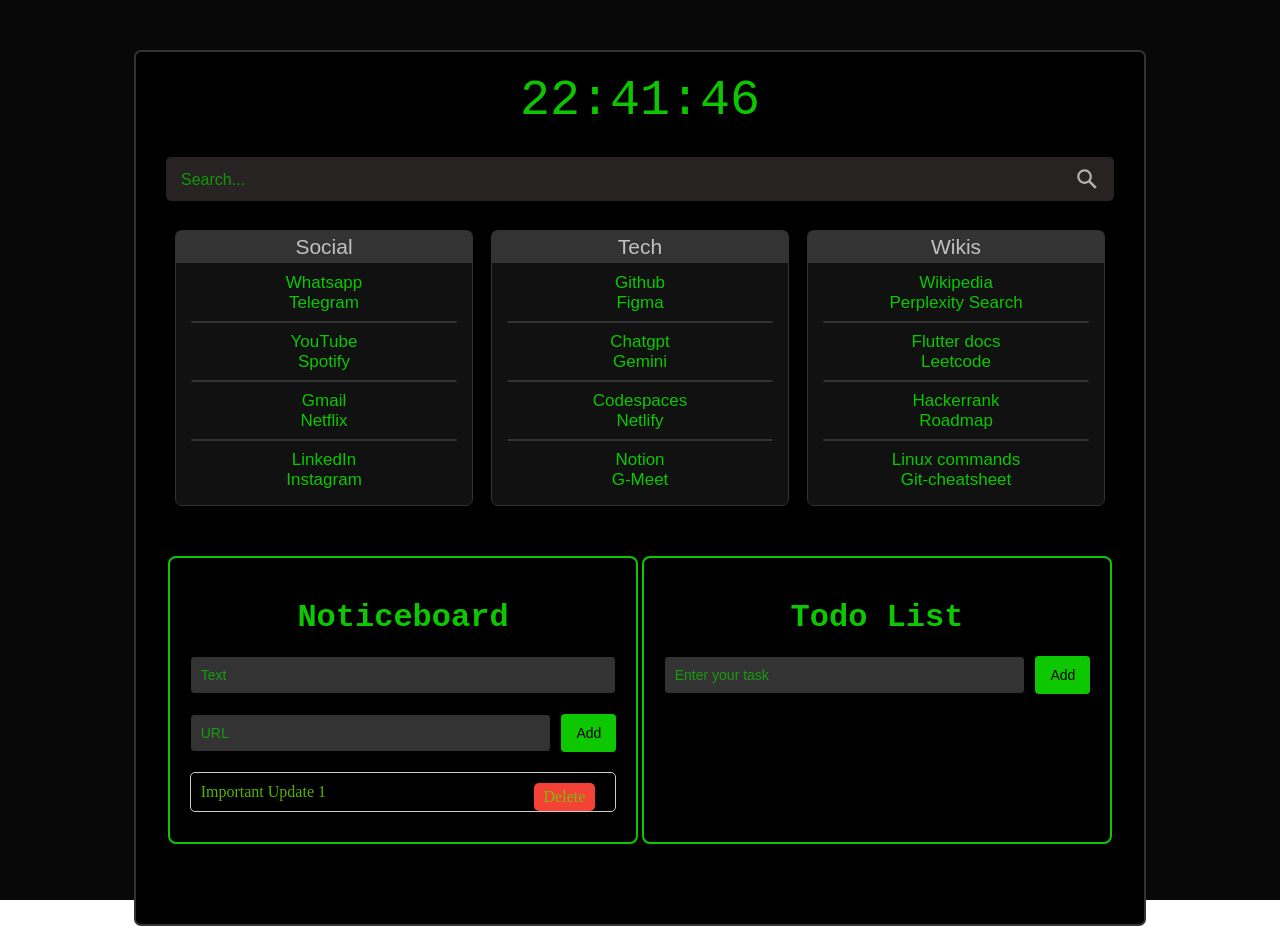
==== index.html @ 8aa5c011 "homepage to index" ====
<!DOCTYPE html>
<html lang="en" class="">

<head>
    <meta charset="UTF-8" />
    <title>Home</title>
    <link rel="icon" href="./img/icon.png">
    <link rel="stylesheet" href="css/variables.css">
    <link rel="stylesheet" href="css/main.css">
    <link rel="stylesheet" href="css/search-engines.css">
    <link rel="stylesheet" href="css/todo.css">
    <link rel="stylesheet" href="css/settings.css">
    <link rel="stylesheet" href="css/movable-window.css">
    <script>
           function addLink() {
                const urlInput = document.getElementById('url');
                const textInput = document.getElementById('text');
                const url = urlInput.value;
                const text = textInput.value;

                if (url && text) {
                    const ul = document.querySelector('.noticeboard ul');
                    const li = document.createElement('li');
                    const a = document.createElement('a');
                    a.href = url;
                    a.target = '_blank';
                    a.textContent = text;

                    const deleteBtn = document.createElement('a');
                    deleteBtn.textContent = 'Delete';
                    deleteBtn.className = 'delete-btn';
                    deleteBtn.href = '#';
                    deleteBtn.onclick = function (e) {
                        e.preventDefault();
                        ul.removeChild(li);
                    };

                    li.appendChild(a);
                    li.appendChild(deleteBtn);
                    ul.appendChild(li);

                    urlInput.value = '';
                    textInput.value = '';
                }
            }

            function addNotice() {
                const textInput = document.getElementById('todo-text');
                const text = textInput.value.trim();

                if (text) {
                    const ul = document.getElementById('todo-list');
                    const li = document.createElement('li');
                    li.textContent = text;

                    const deleteBtn = document.createElement('a');
                    deleteBtn.textContent = ' Delete';
                    deleteBtn.className = 'delete-btn';
                    deleteBtn.href = '#';
                    deleteBtn.onclick = function (e) {
                        e.preventDefault();
                        ul.removeChild(li);
                    };

                    li.appendChild(deleteBtn);
                    ul.appendChild(li);

                    textInput.value = '';
                }
            }
    </script>
</head>

<body>
    <!-------------------------- Movable window --------------------------->
    <div id="movable-window">
        <div id="movable-window-drag-region">
            <p id="movable-window-title">Embed player</p>
            <a id="movable-window-close" onclick="hideMovableWindow()">
             #fffffff
                </a>
        </div>
        <div id="embed-video">
            <p>No video to display.</p>
        </div>
    </div>

    <!-------------------------- Main container --------------------------->
    <div class="main-container">

        <!-- Clock and search bar -->
        <div id="clock"></div>
        <div class="search-bar">
            <form role="search" id="search-form" oninput="checkSearchEngine()">
                <div id="search-engine-icon"></div>
                <div id="search-engine-container"></div>
                <input type="search" class="custom-input search-input" id="search-query" name="q" placeholder="Search..." aria-label="Search" />
                <button class="default-button prompt-button">
                        <img src="./img/search.svg" class="undragable" draggable="false">
                    </button>
            </form>
        </div>

        <!-- Bookmarks -->
        <div class="bookmarks">
            <div class="list-column">
                <div class="list-title">Social</div>
                <div class="list-items">
                    <a href="https://web.whatsapp.com">Whatsapp</a><br>
                                        <a href="https://web.telegram.org/k/">Telegram</a><br>

                    <hr>
                    <a href="https://www.youtube.com/">YouTube</a><br>
                    <a href="https://open.spotify.com/collection/tracks">Spotify</a><br>
                    <hr><a href="https://mail.google.com/mail/u/0/">Gmail</a><br>

                    <a href="https://news.ycombinator.com/">Netflix</a><br>
                    
                    <hr><a href="https://www.linkedin.com/feed/">LinkedIn</a><br>
                    
                    <a href="https://www.instagram.com/">Instagram</a><br>
                </div>
            </div>
            <div class="list-column">
                <div class="list-title">Tech</div>
                <div class="list-items">
                    <a href="https://github.com/">Github</a><br>
                     <a href="https://www.figma.com/">Figma</a><br>

                    <hr>
                    <a href="https://chatgpt.com/">Chatgpt</a><br>
                    <a href="https://gemini.google.com/app">Gemini</a><br>
                    <hr>
                    <a href="https://github.com/codespaces/">Codespaces</a><br>
                    <a href="https://www.netlify.com/">Netlify</a><br>
                <hr><a href="https://www.notion.so/15b8beaad147807ab16eed19de14ab6d?v=15b8beaad14780f3a09a000c6e6e141c">Notion</a><br>
                
                <a href="https://meet.google.com/cir-wqvj-kkv">G-Meet</a><br>
                </div>
            </div>
            <div class="list-column">
                <div class="list-title">Wikis</div>
                <div class="list-items">
                    <a href="https://en.wikipedia.org/wiki/Main_Page">Wikipedia</a><br>
                    
                    <a href="https://www.perplexity.ai/">Perplexity Search </a><br>
                    <hr>
                    <a href="https://docs.flutter.dev/">Flutter docs</a><br>
                    <a href="https://leetcode.com/">Leetcode</a><br>
                    <hr>
                    <a href="https://www.hackerrank.com/">Hackerrank</a><br>
                    <a href="https://roadmap.sh/">Roadmap</a><br>
                    <hr><a href="https://www.guru99.com/linux-commands-cheat-sheet.html">Linux commands</a><br>

                    <a href="https://bloggie.vipinv.me/posts/git-cheatsheet">Git-cheatsheet</a><br>
                </div>
                
            </div>
            
        </div>
<div class="container">
    <div class="noticeboard">
        <h1>Noticeboard</h1>
        <div class="form-group">
            <input type="text" id="text" placeholder="Text">
        </div>
                <div class="form-group">
            <input type="url" id="url" placeholder="URL">
            <button onclick="addLink()">Add</button>
        </div>
        <ul>
                        <li>
                            <a href="https://www.example1.com" target="_blank">Important Update 1</a>
                            <a href="#" class="delete-btn" onclick="this.parentElement.remove()">Delete</a>
                        </li>
                       
        </ul>
    </div>
    
<div class="noticeboard">
    <h1>Todo List</h1>
    <div class="form-group">
        <input type="text" id="todo-text" placeholder="Enter your task">
        <button onclick="addNotice()">Add</button>
    </div>
    <ul id="todo-list"></ul>
</div>
</div>
</div>
</body>




  

    <!-------------------------- Todo container --------------------------->
        
    <!----------------------- Settings container -------------------------->
    <!-- <div id="settings-main-container">
        <div id="settings-background"></div>
        <div id="settings-tab-container">
            <div class="settings-title">Settings</div>
            <div class="setting-item">
                <div class="setting-item-text">Use icons for search engines</div>
                <input id="use-se-icons" class="setting-checkbox" type="checkbox" />
            </div>
            <div class="setting-item">
                <div class="setting-item-text">Capitalize todo items by default</div>
                <input id="capitalize-todos" class="setting-checkbox" type="checkbox" />
            </div>
            <div class="setting-item">
                <div class="setting-item-text">Shorten links by default</div>
                <input id="shorten-links" class="setting-checkbox" type="checkbox" />
            </div>
            <hr>
            <div class="setting-item">
                <div class="setting-item-text">Change the background</div>
                <div>
                    <button class="setting-button" onclick="changeCustomBackground(true)">Apply</button>
                    <button class="setting-button" onclick="changeCustomBackground(false)">Reset</button>
                    <input id="col-background" class="setting-color" type="color" />
                </div>
            </div>
            <div class="setting-item">
                <div class="setting-item-text">Change the highlight color</div>
                <div>
                    <button class="setting-button setting-apply-css">Apply</button>
                    <button class="setting-button setting-reset-css">Reset</button>
                    <input id="css-col-highlight" class="setting-color" type="color" />
                </div>
            </div>
            <div class="setting-item">
                <div class="setting-item-text">Change the highlight hover color</div>
                <div>
                    <button class="setting-button setting-apply-css">Apply</button>
                    <button class="setting-button setting-reset-css">Reset</button>
                    <input id="css-col-highlight-dark" class="setting-color" type="color" />
                </div>
            </div>
            <div class="setting-item">
                <div class="setting-item-text">Change the highlight darker color</div>
                <div>
                    <button class="setting-button setting-apply-css">Apply</button>
                    <button class="setting-button setting-reset-css">Reset</button>
                    <input id="css-col-highlight-darker" class="setting-color" type="color" />
                </div>
            </div>
            <div class="setting-item">
                <div class="setting-item-text">Change the border color</div>
                <div>
                    <button class="setting-button setting-apply-css">Apply</button>
                    <button class="setting-button setting-reset-css">Reset</button>
                    <input id="css-col-border" class="setting-color" type="color" />
                </div>
            </div>
            <div class="setting-item">
                <div class="setting-item-text">Change the input text color</div>
                <div>
                    <button class="setting-button setting-apply-css">Apply</button>
                    <button class="setting-button setting-reset-css">Reset</button>
                    <input id="css-col-input-text" class="setting-color" type="color" />
                </div>
            </div>
            <div class="setting-item">
                <div class="setting-item-text">Change the placeholder color</div>
                <div>
                    <button class="setting-button setting-apply-css">Apply</button>
                    <button class="setting-button setting-reset-css">Reset</button>
                    <input id="css-col-placeholder" class="setting-color" type="color" />
                </div>
            </div>
            <div class="setting-item">
                <div class="setting-item-text">Change the title color</div>
                <div>
                    <button class="setting-button setting-apply-css">Apply</button>
                    <button class="setting-button setting-reset-css">Reset</button>
                    <input id="css-col-title-text" class="setting-color" type="color" />
                </div>
            </div>
            <div class="setting-item">
                <div class="setting-item-text">Change the main section background</div>
                <div>
                    <button class="setting-button setting-apply-css">Apply</button>
                    <button class="setting-button setting-reset-css">Reset</button>
                    <input id="css-col-background" class="setting-color" type="color" />
                </div>
            </div>
            <div class="setting-item">
                <div class="setting-item-text">Change the column background</div>
                <div>
                    <button class="setting-button setting-apply-css">Apply</button>
                    <button class="setting-button setting-reset-css">Reset</button>
                    <input id="css-col-column-background" class="setting-color" type="color" />
                </div>
            </div>
            <div class="setting-item">
                <div class="setting-item-text">Change the search engine background color</div>
                <div>
                    <button class="setting-button setting-apply-css">Apply</button>
                    <button class="setting-button setting-reset-css">Reset</button>
                    <input id="css-col-se-background" class="setting-color" type="color" />
                </div>
            </div>
        </div>
    </div> -->

    <!-------------------------- Settings button -------------------------->
    <!-- <div class="settings-button-container">
        <button id="settings-button" class="default-button">
                <img src="./img/settings.svg" class="undragable" draggable="false">
            </button>
    </div> -->

    <!----------------------------- Scripts ------------------------------->
    <script type="text/javascript" src="js/settings.js"></script>
    <script type="text/javascript" src="js/settings-window.js"></script>
    <script type="text/javascript" src="js/movable-window.js"></script>
    <script type="text/javascript" src="js/clock.js"></script>
    <script type="text/javascript" src="js/search-bar.js"></script>
    <script type="text/javascript" src="js/todo.js"></script>
</body>

</html>
---- css/variables.css ----
/* Changed by the settings */

:root {
    --highlight: #0CC700;
    --highlight-dark: #0CC700;
    --highlight-darker: #500000;
    --border: #333333;
    --input-text: #f2f2f2;
    --input-placeholder: #0CC700;
    /* Text color for column and todo titles */
    --title-text: #c1c1c1;
    /* Section titles, search bar, todo bar, etc. */
    --title-background: var(--border);
    /* Main container background */
    --main-background: #121212;
    /* Bookmark column background */
    --column-background: #111111;
    /* Search engine text */
    --se-text: var(--title-text);
    --se-background: #252525;
}
---- css/main.css ----
/* Use local fonts instead of remote URLs */

@import url('fonts/orbitron/orbitron.css');
@import url('fonts/titillium-web/titillium-web.css');
@import url('fonts/ibm-plex-mono/ibm-plex-mono.css');
body {
    background: #000000 no-repeat center center fixed;
    background-size: cover;
}

hr {
    border: 1.5px solid;
    border-radius: 1px;
    border-color: var(--border);
}
.container {
    display: flex;
    /* Enable flexbox layout */
    justify-content: space-between;
    /* Distribute elements horizontally */
}

.noticeboard,
.todo-container {
    width: 45%;
    /* Set width for each section (adjust as needed) */
}
/*----------------------------------------------------------------------------*/
.todo-container {
    text-align: center;
    margin: 20px;
}

input[type="text"] {
    padding: 10px;
    border: 1px solid #ccc;
    border-radius: 5px;
}

button {
    padding: 10px 20px;
    background-color: #17b41c;
    color: rgb(189, 46, 46);
    border: none;
    border-radius: 5px;
    cursor: pointer;
}

ul {
    list-style-type: none;
    padding: 0;
    margin: 0;
}

li {
    margin: 10px 0;
    padding: 10px;
    color: #0DC701;
    border: 1px solid #ccc;
    border-radius: 5px;
}

.delete-btn {
    float: right;
    background-color: #f44336;
    color: white;
    border: none;
    border-radius: 5px;
    cursor: pointer;
    padding: 5px 10px;
}
/* Main container for clock, search bar and bookmarks */

.main-container {
    width: 75%;
    height: inherit;
    margin: 50px auto 10px auto;
    padding: 20px 30px 30px 30px;
    border-style: solid;
    border-width: 2px;
    border-radius: 7px;
    border-color: var(--border);
    background-color: #000000;
    opacity: 100%;
}

/*----------------------------------------------------------------------------*/

/* Clock */
 .noticeboard {
     width: 100%;
     max-width: 45%;
     margin: 50px auto;
     padding: 20px;
     background-color: #000000;
     border: 2px solid #0DC701;
     box-shadow: 0 4px 8px rgba(0, 0, 0, 0.1);
     border-radius: 8px;
 }

 .noticeboard h1 {
    font-family: 'IBM Plex Mono', monospace;
     text-align: center;
     color: #0DC701;
     margin-bottom: 20px;
 }

 .noticeboard ul {
     list-style-type: none;
     padding: 0;
 }

 .noticeboard ul li {
     margin: 10px 0;
 }

 .noticeboard ul li a {
     text-decoration: none;
     color:#67d400d5;
     font-size: 16px;
     transition: color 0.3s;
 }

 .noticeboard ul li a:hover {
     color: #33cf1e;
 }

 .noticeboard ul li a:visited {
        text-align: right;
     color: #1f0101;
 }

.form-group {
    
    margin: 20px 0;
    display: flex;
    gap: 10px;
}

.form-group input {
    background-color: var(--title-background);
    flex: 1;
    width: auto;
    padding: 10px;
    font-size: 14px;
    border: 1px solid #000000;
    border-radius: 4px;
}

.form-group button {
    padding: 10px 15px;
    font-size: 14px;
     color: #0DC701;
    background-color: #0DC701;
    color: black;
    border: none;
    border-radius: 4px;
    cursor: pointer;
}

.form-group button:hover {
    background-color: #004080;
}

.delete-btn {
    margin-right: 10px;
    text-align: right;
    color: #000000;
    cursor: pointer;
    font-size: 14px;
    text-decoration: none;
}

.delete-btn:hover {
    text-decoration: underline;
}


#clock {
    font-family: 'IBM Plex Mono', monospace;
    font-size: 50px;
    color: #0cc700;
    text-align: center;
}

/*----------------------------------------------------------------------------*/

/* Search bar */

.search-bar {
    margin-top: 3%;
    margin-bottom: 3%;
}

form {
    background-color: #e9d4d42a ;
    width: 100%;
    height: 44px;
    border-radius: 5px;
    display: flex;
    flex-direction: row;
    align-items: center;
}

.custom-input {
    all: unset;
    font: 16px system-ui;
    height: 100%;
    width: 100%;
    padding: 6px 10px;
    color: #7dff74;
    caret-color: #0cc700;
}

.search-input {
    padding: 6px 15px;
}

svg {
    color: #fff;
    fill: currentColor;
    width: 24px;
    height: 24px;
    padding: 10px;
}

.default-button {
    color: #fff;
    all: unset;
    cursor: pointer;
    width: 44px;
    height: 44px;
}

::placeholder {
    color: var(--input-placeholder);
    font-family: 'Titillium Web', sans-serif;
    opacity: 0.7;
}

/* Center vertically and set fixed width for the image inside it.
 * Justify image to the right + padding so it stays in a fixed position */

.prompt-button {
    display: flex;
    align-content: center;
    justify-content: right;
    padding-right: 15px;
}

.prompt-button img {
    width: 24px;
}

/*----------------------------------------------------------------------------*/

/* Bookmarks */

.bookmarks {
    display: flex;
    height: inherit;
}

.list-column {
    background-color: var(--column-background);
    text-align: center;
    width: 500px;
    width: -moz-available;
    height: inherit;
    margin-right: 1%;
    margin-left: 1%;
    float: left;
    border-style: solid;
    border-width: 1px;
    border-radius: 7px;
    border-color: var(--border);
}

.list-title {
    background-color: var(--title-background);
    color: var(--title-text);
    border-top-left-radius: 4px;
    border-top-right-radius: 4px;
    padding: 4px;
    font-size: 21px;
    font-family: 'Titillium Web', sans-serif;
}

.list-items {
    font-size: 17px;
    font-family: 'Titillium Web', sans-serif;
    padding: 15px;
    padding-top: 10px;
}

a {
    color: var(--highlight);
    text-decoration: none;
}

a:hover {
    color: var(--highlight-dark);
}

/*----------------------------------------------------------------------------*/

/* Scroll bar */

:root {
    scrollbar-color: #ff1414 var(--highlight-dark);
    scrollbar-width: thin;
}

::-webkit-scrollbar {
    width: 10px;
}

::-webkit-scrollbar-track {
    background: var(--highlight-dark);
}

::-webkit-scrollbar-thumb {
    background: #868686;
    border-radius: 5px;
}

::-webkit-scrollbar-thumb:hover {
    background: #ebfa15;
}

/*----------------------------------------------------------------------------*/

/* Buttons and links */

.embed-button {
    font-size: 13px;
    color: #fd5252;
    text-decoration: underline;
    text-decoration-color: #c7da1e;
}

.embed-button:hover {
    cursor: pointer;
    color: #ebfa15
}
---- css/search-engines.css ----
/* Unlike the text mode, this main container has the styles and will be hidden.
 * We use align-content because the display will be changed to flex */

#search-engine-icon {
    display: none;
    align-content: center;
    padding-left: 15px;
    filter: grayscale(100%);
}

/* The main container, will be hidden depending on the js */

#search-engine-container {
    display: none;
    padding-left: 10px;
    max-width: 150px;
}

/* Default styles for the search engine text */

.search-engine-text {
    width: max-content;
    font-family: 'Titillium Web', sans-serif;
    font-size: 15px;
    padding: 1px 6px;
    color: var(--se-text);
    background: var(--se-background);
    border-style: solid;
    border-radius: 6px;
    /* Change these 2 values to add a border */
    border-width: 0px;
    border-color: #fff;
}
---- css/todo.css ----
/*----------------------------------------------------------------------------*/

/* Todo container for "Add item" bar and the todo items */

#todo-container {
    width: 80%;
    height: auto;
    margin: 5px auto 40px auto;
    padding: 5px 30px 5px 30px;
    border-style: solid;
    border-width: 2px;
    border-radius: 7px;
    border-color: var(--border);
    background-color: #000000;
    opacity: 97%;
}

/*----------------------------------------------------------------------------*/

/* Todo title and input */

#todo-title {
    padding: 5px;
    font-size: 25px;
    font-family: 'Titillium Web', sans-serif;
    text-align: center;
    color: var(--title-text);
}

#todo-form {
    margin-top: 5px;
    margin-bottom: 5px;
}

#todo-input {
    padding: 0px 15px;
}

/*----------------------------------------------------------------------------*/

/* Todo list */

#todo-items {
    padding: 15px 5px;
    margin: 0px;
    list-style-type: none;
}

.todo-items-fill {
    list-style-type: none;
    margin-top: 10px;
    padding: 10px 5px 13px 5px;
    border-style: solid;
    border-width: 1px;
    border-radius: 7px;
    border-color: var(--border);
}

.todo-item {
    display: flex;
    align-items: center;
    justify-content: center;
    padding: 5px;
    color: #f2f2f2;
    font-size: 15px;
    font-family: 'Titillium Web', sans-serif;
    border-style: solid;
    border-bottom-style: none;
    border-width: 1px;
    border-color: var(--border);
}

.todo-item:first-child {
    border-style: solid;
    border-bottom-style: none;
    border-width: 1px;
    border-color: var(--border);
    border-top-left-radius: 7px;
    border-top-right-radius: 7px;
}

.todo-item:last-child {
    border-style: solid;
    border-bottom-style: solid;
    border-width: 1px;
    border-color: var(--border);
    border-bottom-left-radius: 7px;
    border-bottom-right-radius: 7px;
}

.todo-text-container {
    flex: 1;
}

.todo-text {
    width: 500px;
    overflow: clip;
}

.checkbox {
    flex: 1;
    margin-right: 5px;
    height: 10px;
    max-width: 10px;
    background: #ffffff center / contain no-repeat;
}

.checkbox:hover {
    cursor: pointer;
    /* A bit buggy after clicking */
}

.delete-button {
    
    flex: 1;
    margin-left: 5px;
    height: 10px;
    max-width: 10px;
       /* Not really centered but 23 gets blurry in firefox */
    border: none;
    outline: none;background: #ffffff center / contain no-repeat;
}

.checked {
    text-decoration: line-through;
}
---- css/settings.css ----
/*----------------------------------------------------------------------------*/

/* Settings button */

.settings-button-container {
    position: fixed;
    margin: 10px 5px 0px 0px;
    top: 5px;
    right: 10px;
    z-index: 210;
}

#settings-button {
    height: 32px;
    width: 32px;
}

/*----------------------------------------------------------------------------*/

/* Settings containers */

#settings-main-container {
    display: none;
    position: fixed;
    top: 0px;
    left: 0px;
    z-index: 200;
    width: 100%;
}

#settings-background {
    position: fixed;
    width: 100%;
    height: 100%;
    background-color: #090909;
    opacity: 90%;
}

#settings-tab-container {
    position: relative;
    width: 500px;
    height: auto;
    padding: 15px 25px 20px 25px;
    margin: 80px auto;
    background-color: var(--main-background);
    opacity: 100%;
    border-style: solid;
    border-width: 2px;
    border-radius: 7px;
    border-color: var(--border);
}

.settings-title {
    text-align: center;
    margin-bottom: 10px;
    color: var(--title-text);
    font-size: 25px;
    font-family: 'Titillium Web', sans-serif;
}

.setting-item {
    display: flex;
    justify-content: space-between;
    align-content: center;
    width: 100%;
    margin: 3px auto;
}

.setting-item-text {
    display: inline-block;
    color: #dddddd;
    font-size: 15px;
    font-family: 'Titillium Web', sans-serif;
}

.setting-checkbox {}

.setting-color {
    display: inline-block;
    float: right;
    width: 30px;
    height: 22px;
    padding: 0;
    background: none;
    border: none;
}

.setting-button {
    display: inline-block;
    float: right;
    height: 22px;
    margin-left: 3px;
    /* Only left so its as right as possible */
    padding: 1px 5px;
    border: none;
    border-radius: 1px;
    font-size: 13px;
    /* TODO: Increase font size a bit? */
    font-family: 'Titillium Web', sans-serif;
}
---- css/movable-window.css ----
#movable-window {
    display: none;
    position: fixed;
    left: 10px;
    top: 10px;
    z-index: 9;
    padding: 0px;
    border: 1px solid var(--border);
    border-radius: 5px 5px 0px 0px;
    background-color: var(--main-background);
}

#movable-window:hover {
    cursor: grab;
}

#movable-window.active {
    cursor: grabbing;
}

/*----------------------------------------------------------------------------*/

#movable-window-drag-region {
    display: flex;
    align-items: center;
    padding: 5px 0px;
    line-height: 0px;
    min-height: 25px;
    border-radius: 4px 4px 0px 0px;
    font-family: 'Titillium Web', sans-serif;
}

#movable-window-title {
    flex: 1;
    align-self: center;
    margin: 0px;
    text-align: center;
    font-size: 15px;
    color: #ffffff;
}

#movable-window-close {
    margin-right: 5px;
}

#movable-window-close:hover {
    cursor: pointer;
}

/*----------------------------------------------------------------------------*/

#embed-video {
    display: flex;
    justify-content: center;
    align-items: center;
    min-width: 500px;
    min-height: 250px;
    background-color: #222222;
}

#embed-video p {
    font-family: 'Titillium Web', sans-serif;
    font-size: 20px;
    color: #ffffff;
}
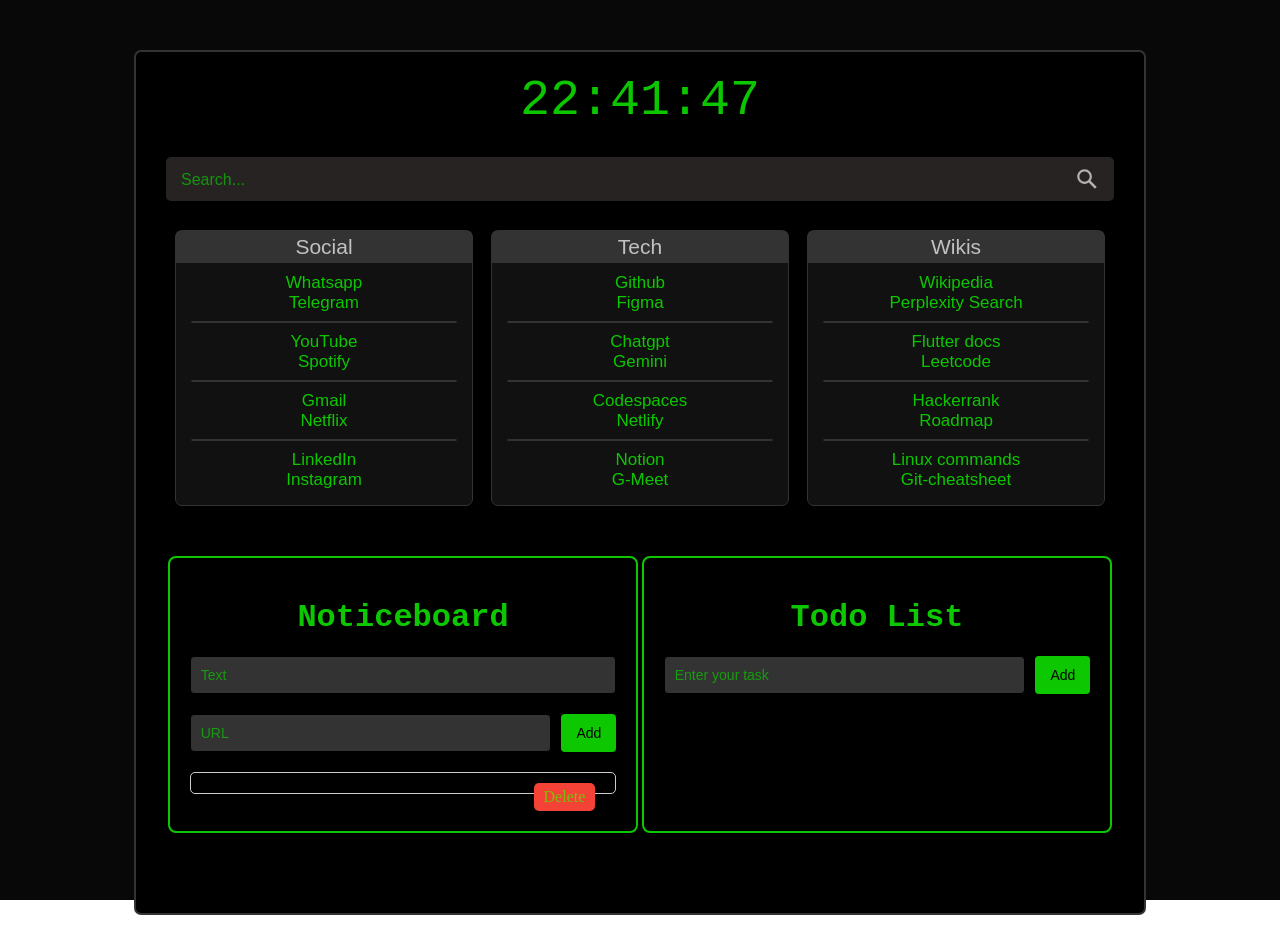
==== commit 06da61d9: "minor change" ====
--- a/index.html
+++ b/index.html
@@ -170,7 +170,6 @@
         </div>
         <ul>
                         <li>
-                            <a href="https://www.example1.com" target="_blank">Important Update 1</a>
                             <a href="#" class="delete-btn" onclick="this.parentElement.remove()">Delete</a>
                         </li>
                        
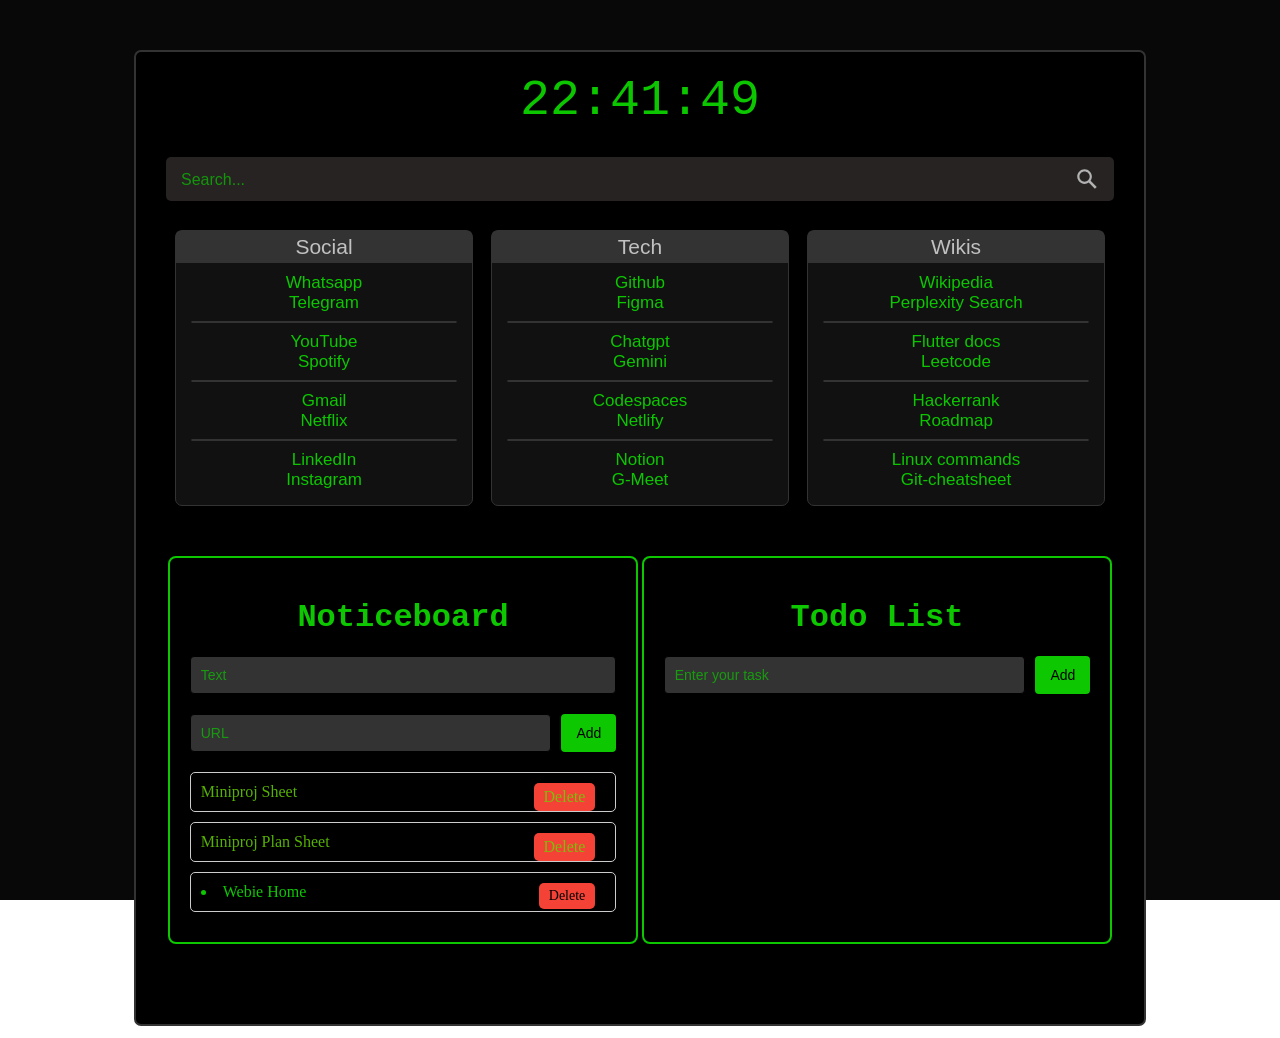
==== commit 53f3f3a4: "publish" ====
--- a/index.html
+++ b/index.html
@@ -170,10 +170,19 @@
         </div>
         <ul>
                         <li>
+                            <a href="https://docs.google.com/spreadsheets/d/1z48c_3jEfxGGh91Jyquj477tLyfhXkhBzmVgc5Qs8tw/edit?pli=1&gid=1005369060#gid=1005369060" target="_blank">Miniproj Sheet</a>
                             <a href="#" class="delete-btn" onclick="this.parentElement.remove()">Delete</a>
                         </li>
-                       
-        </ul>
+                        <li>
+                            <a href="https://docs.google.com/spreadsheets/d/1Bk2saJAV75tcTEjDPR3eR1gkxWHVvd0Cg3I6XHExI2M/edit?usp=drive_link"
+                                target="_blank">Miniproj Plan Sheet</a>
+                            <a href="#" class="delete-btn" onclick="this.parentElement.remove()">Delete</a>
+                        </li>
+        </ul><li>
+            <a href="https://webie2024.netlify.app/"
+                target="_blank">Webie Home</a>
+            <a href="#" class="delete-btn" onclick="this.parentElement.remove()">Delete</a>
+        </li>
     </div>
     
 <div class="noticeboard">
